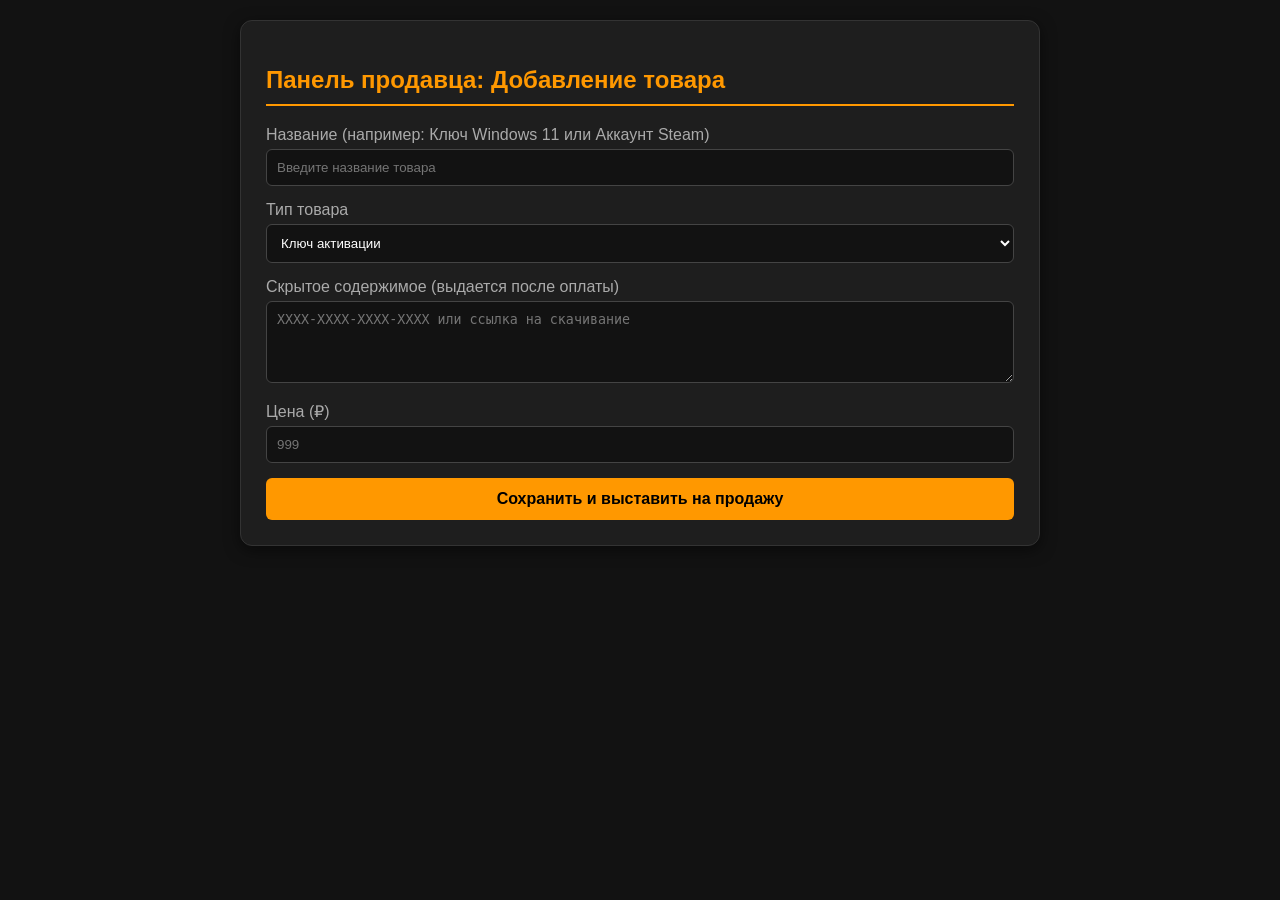
==== index.html @ bc340781 "Create index.html" ====
<!DOCTYPE html>
<html lang="ru">
<head>
<meta charset="UTF-8">
<meta name="viewport" content="width=device-width, initial-scale=1.0">
<title>Цифровой Маркетплейс</title>
<style>
    :root {
        --bg-color: #121212; /* Глубокий черный */
        --panel-bg: #1e1e1e;
        --primary-color: #ff9800; /* Мягко-оранжевый */
        --primary-hover: #e68a00;
        --text-main: #ffffff;
        --text-muted: #aaaaaa;
    }

    body {
        font-family: 'Segoe UI', Tahoma, Geneva, Verdana, sans-serif;
        background-color: var(--bg-color);
        color: var(--text-main);
        margin: 0;
        padding: 20px;
    }

    .container { max-width: 800px; margin: 0 auto; }

    .card {
        background-color: var(--panel-bg);
        border-radius: 12px;
        padding: 25px;
        box-shadow: 0 4px 15px rgba(0,0,0,0.5);
        border: 1px solid #333;
    }

    h2 { color: var(--primary-color); border-bottom: 2px solid var(--primary-color); padding-bottom: 10px; }

    .form-group { margin-bottom: 15px; }
    label { display: block; margin-bottom: 5px; color: var(--text-muted); }
    
    input[type="text"], input[type="number"], select, textarea {
        width: 100%;
        padding: 10px;
        background-color: var(--bg-color);
        border: 1px solid #444;
        color: var(--text-main);
        border-radius: 6px;
        box-sizing: border-box;
    }

    input:focus, textarea:focus { outline: none; border-color: var(--primary-color); }

    button {
        background-color: var(--primary-color);
        color: #000;
        border: none;
        padding: 12px 20px;
        font-size: 16px;
        font-weight: bold;
        border-radius: 6px;
        cursor: pointer;
        transition: background-color 0.3s;
        width: 100%;
    }

    button:hover { background-color: var(--primary-hover); }

    .qr-mockup {
        text-align: center;
        margin-top: 20px;
        padding: 20px;
        border: 2px dashed var(--primary-color);
        border-radius: 12px;
        display: none; /* Скрыто до нажатия кнопки */
    }
</style>
</head>
<body>

<div class="container">
    <div class="card">
        <h2>Панель продавца: Добавление товара</h2>
        <div class="form-group">
            <label>Название (например: Ключ Windows 11 или Аккаунт Steam)</label>
            <input type="text" placeholder="Введите название товара">
        </div>
        <div class="form-group">
            <label>Тип товара</label>
            <select>
                <option>Ключ активации</option>
                <option>Программа / Софт</option>
                <option>Игровой аккаунт</option>
            </select>
        </div>
        <div class="form-group">
            <label>Скрытое содержимое (выдается после оплаты)</label>
            <textarea rows="4" placeholder="XXXX-XXXX-XXXX-XXXX или ссылка на скачивание"></textarea>
        </div>
        <div class="form-group">
            <label>Цена (₽)</label>
            <input type="number" placeholder="999">
        </div>
        <button onclick="document.getElementById('qr-section').style.display='block'">Сохранить и выставить на продажу</button>
    </div>

    <div class="card qr-mockup" id="qr-section" style="margin-top: 20px;">
        <h2>Оплата по СБП</h2>
        <p style="color: var(--text-muted);">Отсканируйте QR-код в приложении вашего банка</p>
        <img src="https://api.qrserver.com/v1/create-qr-code/?size=150x150&data=Mockup" alt="QR СБП">
        <p>Сумма к оплате: <strong>999 ₽</strong></p>
        <button style="background-color: #28a745; color: white;">Эмулировать успешную оплату</button>
    </div>
</div>

</body>
</html>
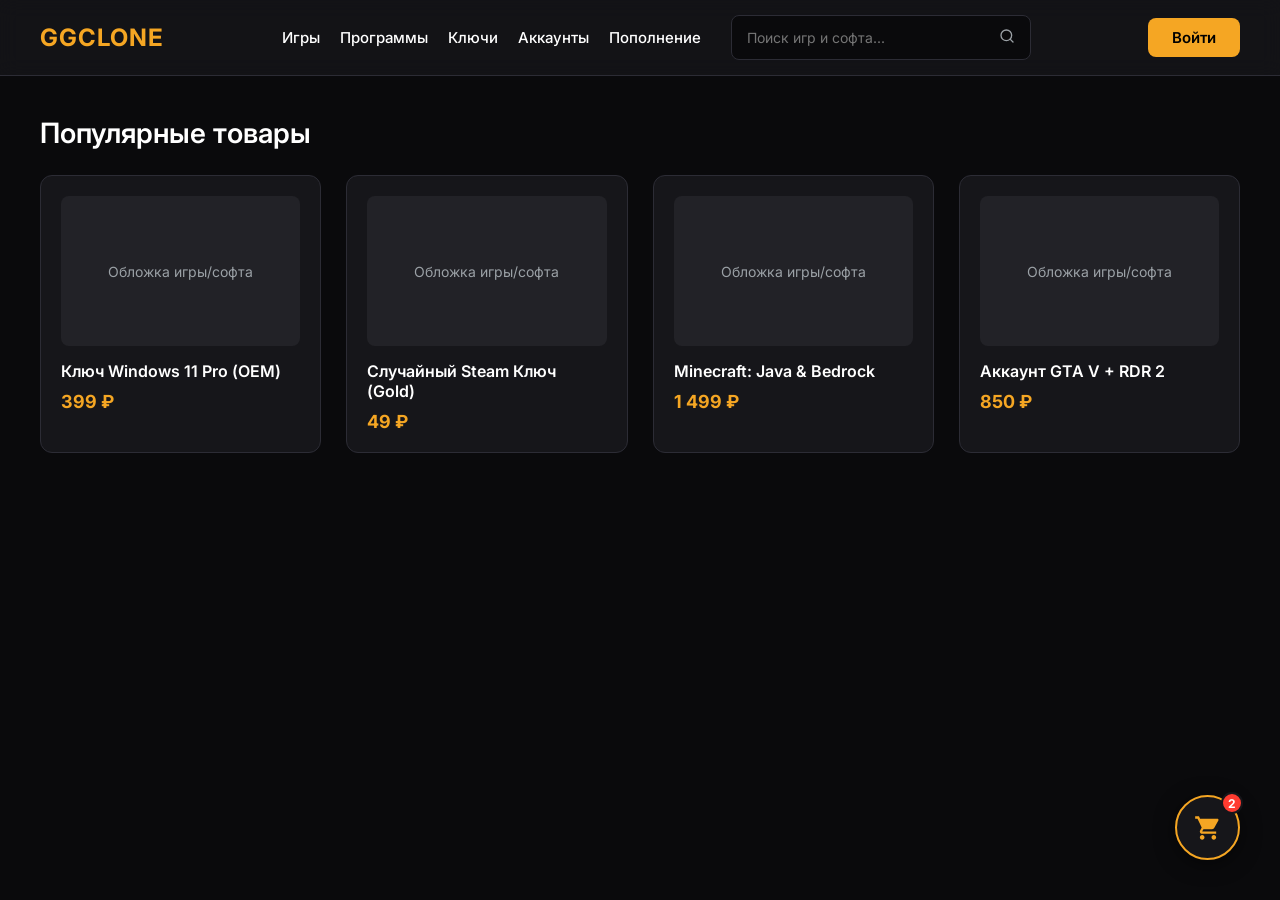
==== commit f4bc2432: "Update index.html" ====
--- a/index.html
+++ b/index.html
@@ -1,115 +1,311 @@
 <!DOCTYPE html>
 <html lang="ru">
 <head>
-<meta charset="UTF-8">
-<meta name="viewport" content="width=device-width, initial-scale=1.0">
-<title>Цифровой Маркетплейс</title>
-<style>
-    :root {
-        --bg-color: #121212; /* Глубокий черный */
-        --panel-bg: #1e1e1e;
-        --primary-color: #ff9800; /* Мягко-оранжевый */
-        --primary-hover: #e68a00;
-        --text-main: #ffffff;
-        --text-muted: #aaaaaa;
-    }
-
-    body {
-        font-family: 'Segoe UI', Tahoma, Geneva, Verdana, sans-serif;
-        background-color: var(--bg-color);
-        color: var(--text-main);
-        margin: 0;
-        padding: 20px;
-    }
-
-    .container { max-width: 800px; margin: 0 auto; }
-
-    .card {
-        background-color: var(--panel-bg);
-        border-radius: 12px;
-        padding: 25px;
-        box-shadow: 0 4px 15px rgba(0,0,0,0.5);
-        border: 1px solid #333;
-    }
-
-    h2 { color: var(--primary-color); border-bottom: 2px solid var(--primary-color); padding-bottom: 10px; }
-
-    .form-group { margin-bottom: 15px; }
-    label { display: block; margin-bottom: 5px; color: var(--text-muted); }
-    
-    input[type="text"], input[type="number"], select, textarea {
-        width: 100%;
-        padding: 10px;
-        background-color: var(--bg-color);
-        border: 1px solid #444;
-        color: var(--text-main);
-        border-radius: 6px;
-        box-sizing: border-box;
-    }
-
-    input:focus, textarea:focus { outline: none; border-color: var(--primary-color); }
-
-    button {
-        background-color: var(--primary-color);
-        color: #000;
-        border: none;
-        padding: 12px 20px;
-        font-size: 16px;
-        font-weight: bold;
-        border-radius: 6px;
-        cursor: pointer;
-        transition: background-color 0.3s;
-        width: 100%;
-    }
-
-    button:hover { background-color: var(--primary-hover); }
-
-    .qr-mockup {
-        text-align: center;
-        margin-top: 20px;
-        padding: 20px;
-        border: 2px dashed var(--primary-color);
-        border-radius: 12px;
-        display: none; /* Скрыто до нажатия кнопки */
-    }
-</style>
+    <meta charset="UTF-8">
+    <meta name="viewport" content="width=device-width, initial-scale=1.0">
+    <title>Главная - Маркетплейс Цифровых Товаров</title>
+    <link href="https://fonts.googleapis.com/css2?family=Inter:wght@400;500;600;700&display=swap" rel="stylesheet">
+    <style>
+        :root {
+            --bg-main: #0a0a0c;      /* Очень глубокий черный */
+            --bg-panel: #16161a;     /* Темно-серый для панелей */
+            --bg-hover: #222227;     /* Цвет при наведении */
+            --accent: #f5a623;       /* Мягкий оранжевый */
+            --accent-hover: #e0931d;
+            --text-main: #ffffff;
+            --text-muted: #9ba1a6;
+            --border-color: #2c2c35;
+        }
+
+        * {
+            margin: 0;
+            padding: 0;
+            box-sizing: border-box;
+            font-family: 'Inter', sans-serif;
+        }
+
+        body {
+            background-color: var(--bg-main);
+            color: var(--text-main);
+            min-height: 100vh;
+        }
+
+        /* --- ШАПКА САЙТА (HEADER) --- */
+        header {
+            display: flex;
+            justify-content: space-between;
+            align-items: center;
+            padding: 15px 40px;
+            background-color: rgba(22, 22, 26, 0.8);
+            backdrop-filter: blur(10px); /* Эффект матового стекла */
+            border-bottom: 1px solid var(--border-color);
+            position: sticky;
+            top: 0;
+            z-index: 100;
+        }
+
+        .logo {
+            font-size: 24px;
+            font-weight: 700;
+            color: var(--accent);
+            cursor: pointer;
+            letter-spacing: 1px;
+        }
+
+        /* Центральная часть: Категории + Поиск */
+        .header-center {
+            display: flex;
+            align-items: center;
+            gap: 30px;
+        }
+
+        .categories {
+            display: flex;
+            gap: 20px;
+        }
+
+        .categories a {
+            color: var(--text-main);
+            text-decoration: none;
+            font-weight: 500;
+            font-size: 15px;
+            transition: color 0.2s ease;
+        }
+
+        .categories a:hover {
+            color: var(--accent);
+        }
+
+        .search-bar {
+            display: flex;
+            align-items: center;
+            background-color: var(--bg-main);
+            border: 1px solid var(--border-color);
+            border-radius: 8px;
+            padding: 5px 15px;
+            width: 300px;
+            transition: border-color 0.3s;
+        }
+
+        .search-bar:focus-within {
+            border-color: var(--accent);
+        }
+
+        .search-bar input {
+            background: transparent;
+            border: none;
+            color: var(--text-main);
+            padding: 8px 0;
+            width: 100%;
+            outline: none;
+            font-size: 14px;
+        }
+
+        .search-bar button {
+            background: transparent;
+            border: none;
+            color: var(--text-muted);
+            cursor: pointer;
+            font-size: 16px;
+            transition: color 0.2s;
+        }
+
+        .search-bar button:hover {
+            color: var(--accent);
+        }
+
+        /* Правая часть: Авторизация */
+        .auth-btn {
+            background-color: var(--accent);
+            color: #000;
+            border: none;
+            padding: 10px 24px;
+            font-size: 15px;
+            font-weight: 600;
+            border-radius: 8px;
+            cursor: pointer;
+            transition: all 0.2s ease;
+        }
+
+        .auth-btn:hover {
+            background-color: var(--accent-hover);
+            transform: translateY(-2px);
+            box-shadow: 0 4px 12px rgba(245, 166, 35, 0.3);
+        }
+
+        /* --- ОСНОВНОЙ КОНТЕНТ (СЕТКА ТОВАРОВ ДЛЯ ПРИМЕРА) --- */
+        .main-content {
+            padding: 40px;
+            max-width: 1400px;
+            margin: 0 auto;
+        }
+
+        .section-title {
+            font-size: 28px;
+            margin-bottom: 25px;
+            font-weight: 600;
+        }
+
+        .products-grid {
+            display: grid;
+            grid-template-columns: repeat(auto-fill, minmax(280px, 1fr));
+            gap: 25px;
+        }
+
+        .product-card {
+            background-color: var(--bg-panel);
+            border: 1px solid var(--border-color);
+            border-radius: 12px;
+            padding: 20px;
+            transition: transform 0.3s ease, box-shadow 0.3s ease;
+            cursor: pointer;
+        }
+
+        .product-card:hover {
+            transform: translateY(-5px);
+            box-shadow: 0 8px 20px rgba(0,0,0,0.4);
+            border-color: var(--accent);
+        }
+
+        .product-image {
+            width: 100%;
+            height: 150px;
+            background-color: var(--bg-hover);
+            border-radius: 8px;
+            margin-bottom: 15px;
+            display: flex;
+            align-items: center;
+            justify-content: center;
+            color: var(--text-muted);
+            font-size: 14px;
+        }
+
+        .product-title {
+            font-size: 16px;
+            font-weight: 600;
+            margin-bottom: 10px;
+        }
+
+        .product-price {
+            font-size: 18px;
+            color: var(--accent);
+            font-weight: 700;
+        }
+
+        /* --- ПЛАВАЮЩАЯ КОРЗИНА --- */
+        .floating-cart {
+            position: fixed;
+            bottom: 40px;
+            right: 40px;
+            background-color: var(--bg-panel);
+            border: 2px solid var(--accent);
+            width: 65px;
+            height: 65px;
+            border-radius: 50%;
+            display: flex;
+            justify-content: center;
+            align-items: center;
+            box-shadow: 0 4px 20px rgba(0, 0, 0, 0.5);
+            cursor: pointer;
+            z-index: 1000;
+            transition: transform 0.3s ease, background-color 0.3s ease;
+        }
+
+        .floating-cart:hover {
+            transform: scale(1.1);
+            background-color: var(--accent);
+        }
+
+        .floating-cart:hover svg {
+            fill: #000; /* Меняем цвет иконки при наведении */
+        }
+
+        .floating-cart svg {
+            width: 28px;
+            height: 28px;
+            fill: var(--accent);
+            transition: fill 0.3s ease;
+        }
+
+        /* Счетчик товаров на корзине */
+        .cart-badge {
+            position: absolute;
+            top: -5px;
+            right: -5px;
+            background-color: #ff3b30;
+            color: white;
+            font-size: 12px;
+            font-weight: bold;
+            width: 22px;
+            height: 22px;
+            border-radius: 50%;
+            display: flex;
+            justify-content: center;
+            align-items: center;
+            border: 2px solid var(--bg-panel);
+        }
+    </style>
 </head>
 <body>
 
-<div class="container">
-    <div class="card">
-        <h2>Панель продавца: Добавление товара</h2>
-        <div class="form-group">
-            <label>Название (например: Ключ Windows 11 или Аккаунт Steam)</label>
-            <input type="text" placeholder="Введите название товара">
+    <header>
+        <div class="logo">GGCLONE</div>
+        
+        <div class="header-center">
+            <nav class="categories">
+                <a href="#">Игры</a>
+                <a href="#">Программы</a>
+                <a href="#">Ключи</a>
+                <a href="#">Аккаунты</a>
+                <a href="#">Пополнение</a>
+            </nav>
+            
+            <div class="search-bar">
+                <input type="text" placeholder="Поиск игр и софта...">
+                <button aria-label="Искать">
+                    <svg width="16" height="16" viewBox="0 0 24 24" fill="none" stroke="currentColor" stroke-width="2" stroke-linecap="round" stroke-linejoin="round"><circle cx="11" cy="11" r="8"></circle><line x1="21" y1="21" x2="16.65" y2="16.65"></line></svg>
+                </button>
+            </div>
         </div>
-        <div class="form-group">
-            <label>Тип товара</label>
-            <select>
-                <option>Ключ активации</option>
-                <option>Программа / Софт</option>
-                <option>Игровой аккаунт</option>
-            </select>
+
+        <div class="header-right">
+            <button class="auth-btn">Войти</button>
         </div>
-        <div class="form-group">
-            <label>Скрытое содержимое (выдается после оплаты)</label>
-            <textarea rows="4" placeholder="XXXX-XXXX-XXXX-XXXX или ссылка на скачивание"></textarea>
+    </header>
+
+    <main class="main-content">
+        <h2 class="section-title">Популярные товары</h2>
+        
+        <div class="products-grid">
+            <div class="product-card">
+                <div class="product-image">Обложка игры/софта</div>
+                <div class="product-title">Ключ Windows 11 Pro (ОЕМ)</div>
+                <div class="product-price">399 ₽</div>
+            </div>
+            <div class="product-card">
+                <div class="product-image">Обложка игры/софта</div>
+                <div class="product-title">Случайный Steam Ключ (Gold)</div>
+                <div class="product-price">49 ₽</div>
+            </div>
+            <div class="product-card">
+                <div class="product-image">Обложка игры/софта</div>
+                <div class="product-title">Minecraft: Java & Bedrock</div>
+                <div class="product-price">1 499 ₽</div>
+            </div>
+            <div class="product-card">
+                <div class="product-image">Обложка игры/софта</div>
+                <div class="product-title">Аккаунт GTA V + RDR 2</div>
+                <div class="product-price">850 ₽</div>
+            </div>
         </div>
-        <div class="form-group">
-            <label>Цена (₽)</label>
-            <input type="number" placeholder="999">
-        </div>
-        <button onclick="document.getElementById('qr-section').style.display='block'">Сохранить и выставить на продажу</button>
+    </main>
+
+    <div class="floating-cart" title="Корзина">
+        <div class="cart-badge">2</div>
+        <svg viewBox="0 0 24 24" xmlns="http://www.w3.org/2000/svg">
+            <path d="M7 18C5.9 18 5.01 18.9 5.01 20C5.01 21.1 5.9 22 7 22C8.1 22 9 21.1 9 20C9 18.9 8.1 18 7 18ZM1 2V4H3L6.6 11.59L5.25 14.04C5.09 14.32 5 14.65 5 15C5 16.1 5.9 17 7 17H19V15H7.42C7.28 15 7.17 14.89 7.17 14.75L7.2 14.63L8.1 13H15.55C16.3 13 16.96 12.59 17.3 11.97L20.88 5.48C20.96 5.34 21 5.17 21 5C21 4.45 20.55 4 20 4H5.21L4.27 2H1ZM17 18C15.9 18 15.01 18.9 15.01 20C15.01 21.1 15.9 22 17 22C18.1 22 19 21.1 19 20C19 18.9 18.1 18 17 18Z"/>
+        </svg>
     </div>
-
-    <div class="card qr-mockup" id="qr-section" style="margin-top: 20px;">
-        <h2>Оплата по СБП</h2>
-        <p style="color: var(--text-muted);">Отсканируйте QR-код в приложении вашего банка</p>
-        <img src="https://api.qrserver.com/v1/create-qr-code/?size=150x150&data=Mockup" alt="QR СБП">
-        <p>Сумма к оплате: <strong>999 ₽</strong></p>
-        <button style="background-color: #28a745; color: white;">Эмулировать успешную оплату</button>
-    </div>
-</div>
 
 </body>
 </html>
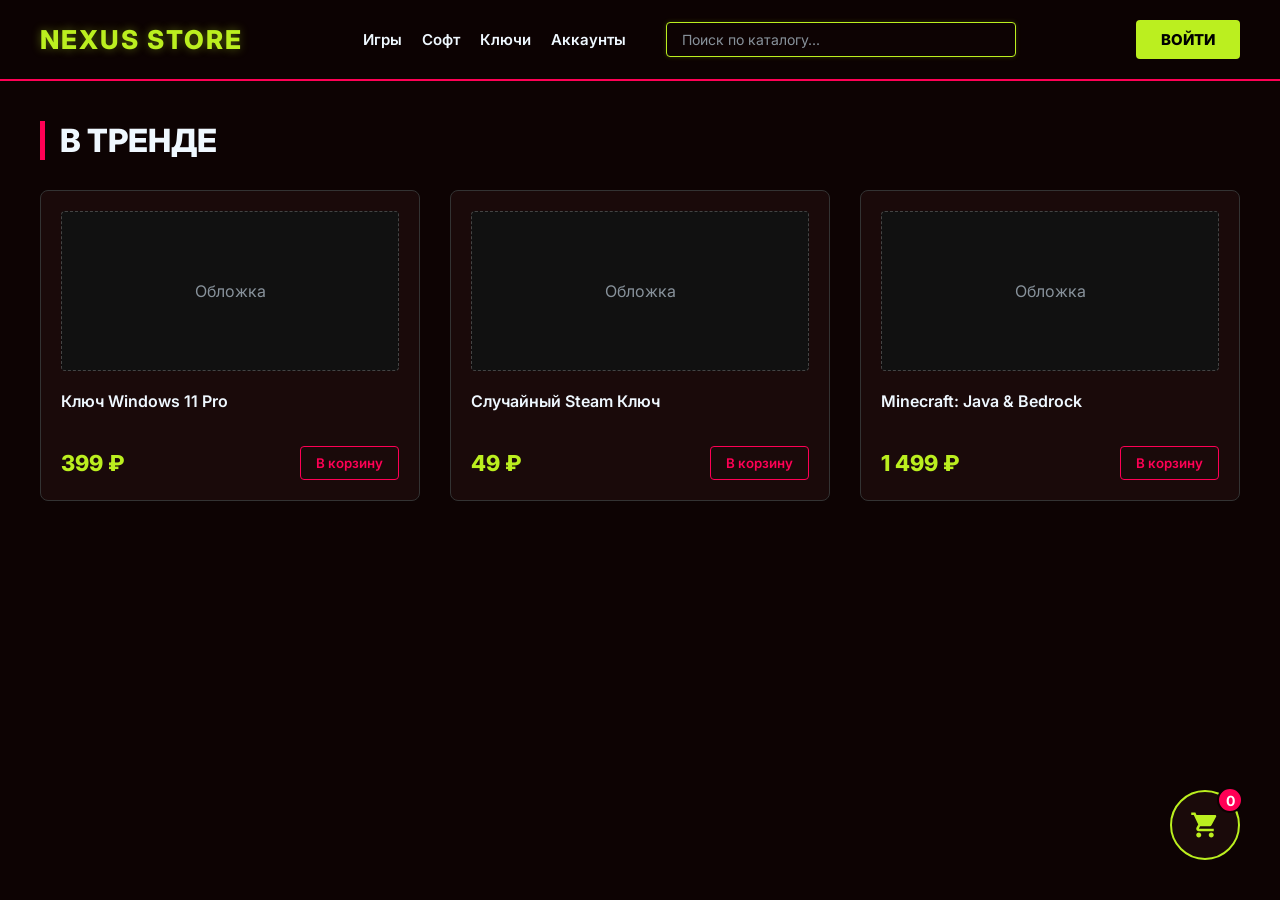
==== commit 92e92ea0: "Update index.html" ====
--- a/index.html
+++ b/index.html
@@ -3,18 +3,16 @@
 <head>
     <meta charset="UTF-8">
     <meta name="viewport" content="width=device-width, initial-scale=1.0">
-    <title>Главная - Маркетплейс Цифровых Товаров</title>
-    <link href="https://fonts.googleapis.com/css2?family=Inter:wght@400;500;600;700&display=swap" rel="stylesheet">
+    <title>Кибер-Маркетплейс</title>
+    <link href="https://fonts.googleapis.com/css2?family=Inter:wght@400;600;800&display=swap" rel="stylesheet">
     <style>
         :root {
-            --bg-main: #0a0a0c;      /* Очень глубокий черный */
-            --bg-panel: #16161a;     /* Темно-серый для панелей */
-            --bg-hover: #222227;     /* Цвет при наведении */
-            --accent: #f5a623;       /* Мягкий оранжевый */
-            --accent-hover: #e0931d;
-            --text-main: #ffffff;
-            --text-muted: #9ba1a6;
-            --border-color: #2c2c35;
+            --bg-main: #0D0303;      /* Глубокий темный фон */
+            --bg-panel: #1a0a0a;     /* Чуть светлее для карточек */
+            --text-main: #EFF8FF;    /* Ледяной белый текст */
+            --text-muted: #88929b;
+            --accent-lime: #BBEF1F;  /* Неоновый лайм */
+            --accent-pink: #FF0055;  /* Неоновый розовый */
         }
 
         * {
@@ -30,110 +28,86 @@
             min-height: 100vh;
         }
 
-        /* --- ШАПКА САЙТА (HEADER) --- */
+        /* --- ШАПКА --- */
         header {
             display: flex;
             justify-content: space-between;
             align-items: center;
-            padding: 15px 40px;
-            background-color: rgba(22, 22, 26, 0.8);
-            backdrop-filter: blur(10px); /* Эффект матового стекла */
-            border-bottom: 1px solid var(--border-color);
+            padding: 20px 40px;
+            background-color: rgba(13, 3, 3, 0.9);
+            border-bottom: 2px solid var(--accent-pink);
             position: sticky;
             top: 0;
             z-index: 100;
         }
 
         .logo {
-            font-size: 24px;
-            font-weight: 700;
-            color: var(--accent);
-            cursor: pointer;
-            letter-spacing: 1px;
-        }
-
-        /* Центральная часть: Категории + Поиск */
+            font-size: 26px;
+            font-weight: 800;
+            color: var(--accent-lime);
+            text-transform: uppercase;
+            letter-spacing: 2px;
+            text-shadow: 0 0 10px rgba(187, 239, 31, 0.4);
+        }
+
         .header-center {
             display: flex;
             align-items: center;
-            gap: 30px;
-        }
-
-        .categories {
-            display: flex;
-            gap: 20px;
-        }
-
+            gap: 40px;
+        }
+
+        .categories { display: flex; gap: 20px; }
         .categories a {
             color: var(--text-main);
             text-decoration: none;
-            font-weight: 500;
+            font-weight: 600;
             font-size: 15px;
-            transition: color 0.2s ease;
-        }
-
-        .categories a:hover {
-            color: var(--accent);
-        }
+            transition: color 0.3s;
+        }
+        .categories a:hover { color: var(--accent-pink); }
 
         .search-bar {
             display: flex;
             align-items: center;
             background-color: var(--bg-main);
-            border: 1px solid var(--border-color);
-            border-radius: 8px;
-            padding: 5px 15px;
-            width: 300px;
-            transition: border-color 0.3s;
-        }
-
-        .search-bar:focus-within {
-            border-color: var(--accent);
+            border: 1px solid var(--accent-lime);
+            border-radius: 4px;
+            padding: 8px 15px;
+            width: 350px;
+            box-shadow: 0 0 5px rgba(187, 239, 31, 0.2);
         }
 
         .search-bar input {
             background: transparent;
             border: none;
             color: var(--text-main);
-            padding: 8px 0;
             width: 100%;
             outline: none;
             font-size: 14px;
         }
-
-        .search-bar button {
-            background: transparent;
-            border: none;
-            color: var(--text-muted);
-            cursor: pointer;
-            font-size: 16px;
-            transition: color 0.2s;
-        }
-
-        .search-bar button:hover {
-            color: var(--accent);
-        }
-
-        /* Правая часть: Авторизация */
+        
+        .search-bar input::placeholder { color: var(--text-muted); }
+
         .auth-btn {
-            background-color: var(--accent);
+            background-color: var(--accent-lime);
             color: #000;
             border: none;
-            padding: 10px 24px;
+            padding: 10px 25px;
             font-size: 15px;
-            font-weight: 600;
-            border-radius: 8px;
+            font-weight: 800;
+            border-radius: 4px;
             cursor: pointer;
-            transition: all 0.2s ease;
+            transition: all 0.3s ease;
+            text-transform: uppercase;
         }
 
         .auth-btn:hover {
-            background-color: var(--accent-hover);
-            transform: translateY(-2px);
-            box-shadow: 0 4px 12px rgba(245, 166, 35, 0.3);
-        }
-
-        /* --- ОСНОВНОЙ КОНТЕНТ (СЕТКА ТОВАРОВ ДЛЯ ПРИМЕРА) --- */
+            background-color: var(--text-main);
+            box-shadow: 0 0 15px var(--accent-lime);
+            transform: scale(1.05);
+        }
+
+        /* --- КОНТЕНТ --- */
         .main-content {
             padding: 40px;
             max-width: 1400px;
@@ -141,55 +115,82 @@
         }
 
         .section-title {
-            font-size: 28px;
-            margin-bottom: 25px;
-            font-weight: 600;
+            font-size: 32px;
+            margin-bottom: 30px;
+            font-weight: 800;
+            text-transform: uppercase;
+            border-left: 5px solid var(--accent-pink);
+            padding-left: 15px;
         }
 
         .products-grid {
             display: grid;
             grid-template-columns: repeat(auto-fill, minmax(280px, 1fr));
-            gap: 25px;
+            gap: 30px;
         }
 
         .product-card {
             background-color: var(--bg-panel);
-            border: 1px solid var(--border-color);
-            border-radius: 12px;
+            border: 1px solid #333;
+            border-radius: 8px;
             padding: 20px;
-            transition: transform 0.3s ease, box-shadow 0.3s ease;
-            cursor: pointer;
+            transition: all 0.3s ease;
+            position: relative;
+            overflow: hidden;
         }
 
         .product-card:hover {
+            border-color: var(--accent-pink);
+            box-shadow: 0 0 20px rgba(255, 0, 85, 0.3);
             transform: translateY(-5px);
-            box-shadow: 0 8px 20px rgba(0,0,0,0.4);
-            border-color: var(--accent);
         }
 
         .product-image {
             width: 100%;
-            height: 150px;
-            background-color: var(--bg-hover);
-            border-radius: 8px;
-            margin-bottom: 15px;
+            height: 160px;
+            background-color: #111;
+            border-radius: 4px;
+            margin-bottom: 20px;
             display: flex;
             align-items: center;
             justify-content: center;
             color: var(--text-muted);
-            font-size: 14px;
+            border: 1px dashed #444;
         }
 
         .product-title {
             font-size: 16px;
             font-weight: 600;
-            margin-bottom: 10px;
+            margin-bottom: 15px;
+            height: 40px;
+        }
+
+        .card-bottom {
+            display: flex;
+            justify-content: space-between;
+            align-items: center;
         }
 
         .product-price {
-            font-size: 18px;
-            color: var(--accent);
-            font-weight: 700;
+            font-size: 22px;
+            color: var(--accent-lime);
+            font-weight: 800;
+        }
+
+        .buy-btn {
+            background-color: transparent;
+            border: 1px solid var(--accent-pink);
+            color: var(--accent-pink);
+            padding: 8px 15px;
+            border-radius: 4px;
+            cursor: pointer;
+            font-weight: 600;
+            transition: all 0.2s;
+        }
+
+        .buy-btn:hover {
+            background-color: var(--accent-pink);
+            color: #fff;
         }
 
         /* --- ПЛАВАЮЩАЯ КОРЗИНА --- */
@@ -198,114 +199,238 @@
             bottom: 40px;
             right: 40px;
             background-color: var(--bg-panel);
-            border: 2px solid var(--accent);
-            width: 65px;
-            height: 65px;
+            border: 2px solid var(--accent-lime);
+            width: 70px;
+            height: 70px;
             border-radius: 50%;
             display: flex;
             justify-content: center;
             align-items: center;
-            box-shadow: 0 4px 20px rgba(0, 0, 0, 0.5);
             cursor: pointer;
             z-index: 1000;
-            transition: transform 0.3s ease, background-color 0.3s ease;
+            transition: all 0.3s ease;
         }
 
         .floating-cart:hover {
-            transform: scale(1.1);
-            background-color: var(--accent);
-        }
-
-        .floating-cart:hover svg {
-            fill: #000; /* Меняем цвет иконки при наведении */
-        }
-
+            background-color: var(--accent-lime);
+            box-shadow: 0 0 20px var(--accent-lime);
+        }
+
+        .floating-cart:hover svg { fill: #000; }
+        
         .floating-cart svg {
-            width: 28px;
-            height: 28px;
-            fill: var(--accent);
+            width: 30px;
+            height: 30px;
+            fill: var(--accent-lime);
             transition: fill 0.3s ease;
         }
 
-        /* Счетчик товаров на корзине */
         .cart-badge {
             position: absolute;
             top: -5px;
             right: -5px;
-            background-color: #ff3b30;
-            color: white;
-            font-size: 12px;
+            background-color: var(--accent-pink);
+            color: #fff;
+            font-size: 14px;
             font-weight: bold;
-            width: 22px;
-            height: 22px;
+            width: 26px;
+            height: 26px;
             border-radius: 50%;
             display: flex;
             justify-content: center;
             align-items: center;
-            border: 2px solid var(--bg-panel);
-        }
+            border: 2px solid var(--bg-main);
+        }
+
+        /* --- МОДАЛЬНОЕ ОКНО (ВХОД) --- */
+        .modal-overlay {
+            display: none; /* Скрыто по умолчанию */
+            position: fixed;
+            top: 0; left: 0; width: 100%; height: 100%;
+            background: rgba(13, 3, 3, 0.85);
+            backdrop-filter: blur(5px);
+            z-index: 2000;
+            justify-content: center;
+            align-items: center;
+        }
+
+        .modal-overlay.active { display: flex; } /* Класс для показа окна */
+
+        .modal-box {
+            background: var(--bg-panel);
+            border: 2px solid var(--accent-pink);
+            padding: 40px;
+            border-radius: 8px;
+            width: 400px;
+            position: relative;
+            box-shadow: 0 0 30px rgba(255, 0, 85, 0.2);
+        }
+
+        .modal-close {
+            position: absolute;
+            top: 15px; right: 15px;
+            background: none; border: none;
+            color: var(--text-muted);
+            font-size: 24px; cursor: pointer;
+        }
+        
+        .modal-close:hover { color: var(--accent-pink); }
+
+        .modal-box h3 {
+            margin-bottom: 20px;
+            color: var(--text-main);
+            font-size: 24px;
+        }
+
+        .modal-box input {
+            width: 100%;
+            padding: 12px;
+            margin-bottom: 15px;
+            background: var(--bg-main);
+            border: 1px solid #444;
+            color: var(--text-main);
+            border-radius: 4px;
+        }
+
+        .modal-box input:focus {
+            border-color: var(--accent-lime);
+            outline: none;
+        }
+
+        .modal-box button.login-submit {
+            width: 100%;
+            background: var(--accent-pink);
+            color: #fff;
+            border: none;
+            padding: 12px;
+            font-size: 16px;
+            font-weight: bold;
+            border-radius: 4px;
+            cursor: pointer;
+        }
+        
+        .modal-box button.login-submit:hover { background: #d00045; }
+
     </style>
 </head>
 <body>
 
     <header>
-        <div class="logo">GGCLONE</div>
+        <div class="logo">Nexus Store</div>
         
         <div class="header-center">
             <nav class="categories">
                 <a href="#">Игры</a>
-                <a href="#">Программы</a>
+                <a href="#">Софт</a>
                 <a href="#">Ключи</a>
                 <a href="#">Аккаунты</a>
-                <a href="#">Пополнение</a>
             </nav>
             
             <div class="search-bar">
-                <input type="text" placeholder="Поиск игр и софта...">
-                <button aria-label="Искать">
-                    <svg width="16" height="16" viewBox="0 0 24 24" fill="none" stroke="currentColor" stroke-width="2" stroke-linecap="round" stroke-linejoin="round"><circle cx="11" cy="11" r="8"></circle><line x1="21" y1="21" x2="16.65" y2="16.65"></line></svg>
-                </button>
+                <input type="text" placeholder="Поиск по каталогу...">
             </div>
         </div>
 
         <div class="header-right">
-            <button class="auth-btn">Войти</button>
+            <button class="auth-btn" id="loginBtn">Войти</button>
         </div>
     </header>
 
     <main class="main-content">
-        <h2 class="section-title">Популярные товары</h2>
+        <h2 class="section-title">В тренде</h2>
         
         <div class="products-grid">
             <div class="product-card">
-                <div class="product-image">Обложка игры/софта</div>
-                <div class="product-title">Ключ Windows 11 Pro (ОЕМ)</div>
-                <div class="product-price">399 ₽</div>
+                <div class="product-image">Обложка</div>
+                <div class="product-title">Ключ Windows 11 Pro</div>
+                <div class="card-bottom">
+                    <div class="product-price">399 ₽</div>
+                    <button class="buy-btn" onclick="addToCart()">В корзину</button>
+                </div>
             </div>
             <div class="product-card">
-                <div class="product-image">Обложка игры/софта</div>
-                <div class="product-title">Случайный Steam Ключ (Gold)</div>
-                <div class="product-price">49 ₽</div>
+                <div class="product-image">Обложка</div>
+                <div class="product-title">Случайный Steam Ключ</div>
+                <div class="card-bottom">
+                    <div class="product-price">49 ₽</div>
+                    <button class="buy-btn" onclick="addToCart()">В корзину</button>
+                </div>
             </div>
             <div class="product-card">
-                <div class="product-image">Обложка игры/софта</div>
+                <div class="product-image">Обложка</div>
                 <div class="product-title">Minecraft: Java & Bedrock</div>
-                <div class="product-price">1 499 ₽</div>
-            </div>
-            <div class="product-card">
-                <div class="product-image">Обложка игры/софта</div>
-                <div class="product-title">Аккаунт GTA V + RDR 2</div>
-                <div class="product-price">850 ₽</div>
+                <div class="card-bottom">
+                    <div class="product-price">1 499 ₽</div>
+                    <button class="buy-btn" onclick="addToCart()">В корзину</button>
+                </div>
             </div>
         </div>
     </main>
 
-    <div class="floating-cart" title="Корзина">
-        <div class="cart-badge">2</div>
+    <div class="floating-cart" id="cartBtn" title="Корзина">
+        <div class="cart-badge" id="cartCount">0</div>
         <svg viewBox="0 0 24 24" xmlns="http://www.w3.org/2000/svg">
             <path d="M7 18C5.9 18 5.01 18.9 5.01 20C5.01 21.1 5.9 22 7 22C8.1 22 9 21.1 9 20C9 18.9 8.1 18 7 18ZM1 2V4H3L6.6 11.59L5.25 14.04C5.09 14.32 5 14.65 5 15C5 16.1 5.9 17 7 17H19V15H7.42C7.28 15 7.17 14.89 7.17 14.75L7.2 14.63L8.1 13H15.55C16.3 13 16.96 12.59 17.3 11.97L20.88 5.48C20.96 5.34 21 5.17 21 5C21 4.45 20.55 4 20 4H5.21L4.27 2H1ZM17 18C15.9 18 15.01 18.9 15.01 20C15.01 21.1 15.9 22 17 22C18.1 22 19 21.1 19 20C19 18.9 18.1 18 17 18Z"/>
         </svg>
     </div>
 
+    <div class="modal-overlay" id="authModal">
+        <div class="modal-box">
+            <button class="modal-close" id="closeModal">&times;</button>
+            <h3>Вход в аккаунт</h3>
+            <input type="text" placeholder="Email или Логин">
+            <input type="password" placeholder="Пароль">
+            <button class="login-submit" onclick="alert('Логика бэкенда пока не подключена!')">Продолжить</button>
+        </div>
+    </div>
+
+    <script>
+        // Логика модального окна входа
+        const loginBtn = document.getElementById('loginBtn');
+        const authModal = document.getElementById('authModal');
+        const closeModal = document.getElementById('closeModal');
+
+        // Открыть окно
+        loginBtn.addEventListener('click', () => {
+            authModal.classList.add('active');
+        });
+
+        // Закрыть окно при нажатии на крестик
+        closeModal.addEventListener('click', () => {
+            authModal.classList.remove('active');
+        });
+
+        // Закрыть окно при клике на темный фон вне окна
+        authModal.addEventListener('click', (e) => {
+            if (e.target === authModal) {
+                authModal.classList.remove('active');
+            }
+        });
+
+        // Логика корзины (счетчик)
+        let cartItems = 0;
+        const cartCountElement = document.getElementById('cartCount');
+
+        function addToCart() {
+            cartItems++;
+            cartCountElement.textContent = cartItems;
+            
+            // Небольшая анимация корзины при добавлении
+            const cartBtn = document.getElementById('cartBtn');
+            cartBtn.style.transform = 'scale(1.2)';
+            setTimeout(() => {
+                cartBtn.style.transform = 'scale(1)';
+            }, 200);
+        }
+
+        // Клик по самой корзине
+        document.getElementById('cartBtn').addEventListener('click', () => {
+            if(cartItems === 0) {
+                alert('Ваша корзина пуста!');
+            } else {
+                alert(`В корзине ${cartItems} товаров. Переход к оформлению...`);
+            }
+        });
+    </script>
 </body>
 </html>
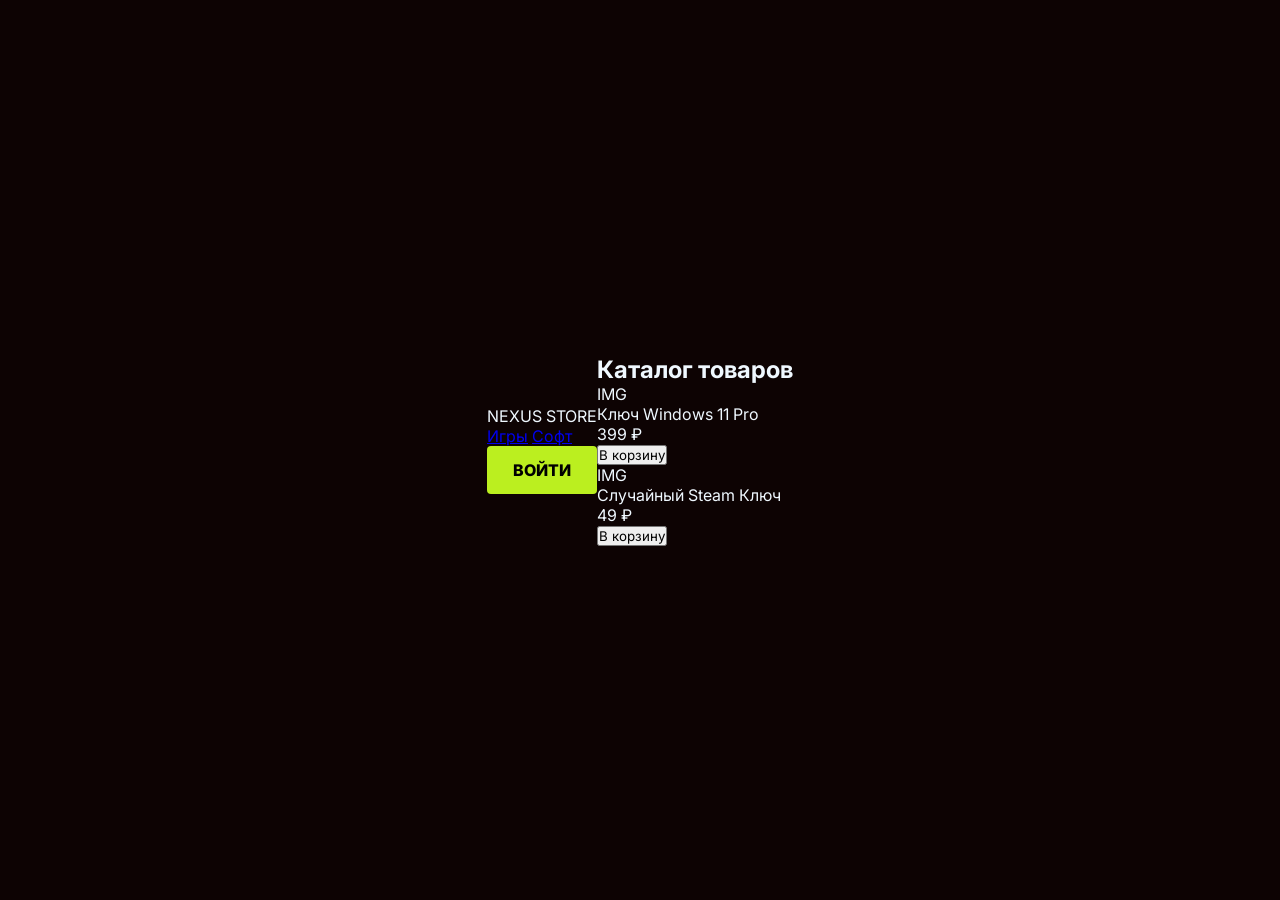
==== commit 2db64243: "Update index.html" ====
--- a/index.html
+++ b/index.html
@@ -2,435 +2,52 @@
 <html lang="ru">
 <head>
     <meta charset="UTF-8">
-    <meta name="viewport" content="width=device-width, initial-scale=1.0">
-    <title>Кибер-Маркетплейс</title>
+    <title>Nexus Store | Кибер-Маркетплейс</title>
     <link href="https://fonts.googleapis.com/css2?family=Inter:wght@400;600;800&display=swap" rel="stylesheet">
-    <style>
-        :root {
-            --bg-main: #0D0303;      /* Глубокий темный фон */
-            --bg-panel: #1a0a0a;     /* Чуть светлее для карточек */
-            --text-main: #EFF8FF;    /* Ледяной белый текст */
-            --text-muted: #88929b;
-            --accent-lime: #BBEF1F;  /* Неоновый лайм */
-            --accent-pink: #FF0055;  /* Неоновый розовый */
-        }
-
-        * {
-            margin: 0;
-            padding: 0;
-            box-sizing: border-box;
-            font-family: 'Inter', sans-serif;
-        }
-
-        body {
-            background-color: var(--bg-main);
-            color: var(--text-main);
-            min-height: 100vh;
-        }
-
-        /* --- ШАПКА --- */
-        header {
-            display: flex;
-            justify-content: space-between;
-            align-items: center;
-            padding: 20px 40px;
-            background-color: rgba(13, 3, 3, 0.9);
-            border-bottom: 2px solid var(--accent-pink);
-            position: sticky;
-            top: 0;
-            z-index: 100;
-        }
-
-        .logo {
-            font-size: 26px;
-            font-weight: 800;
-            color: var(--accent-lime);
-            text-transform: uppercase;
-            letter-spacing: 2px;
-            text-shadow: 0 0 10px rgba(187, 239, 31, 0.4);
-        }
-
-        .header-center {
-            display: flex;
-            align-items: center;
-            gap: 40px;
-        }
-
-        .categories { display: flex; gap: 20px; }
-        .categories a {
-            color: var(--text-main);
-            text-decoration: none;
-            font-weight: 600;
-            font-size: 15px;
-            transition: color 0.3s;
-        }
-        .categories a:hover { color: var(--accent-pink); }
-
-        .search-bar {
-            display: flex;
-            align-items: center;
-            background-color: var(--bg-main);
-            border: 1px solid var(--accent-lime);
-            border-radius: 4px;
-            padding: 8px 15px;
-            width: 350px;
-            box-shadow: 0 0 5px rgba(187, 239, 31, 0.2);
-        }
-
-        .search-bar input {
-            background: transparent;
-            border: none;
-            color: var(--text-main);
-            width: 100%;
-            outline: none;
-            font-size: 14px;
-        }
-        
-        .search-bar input::placeholder { color: var(--text-muted); }
-
-        .auth-btn {
-            background-color: var(--accent-lime);
-            color: #000;
-            border: none;
-            padding: 10px 25px;
-            font-size: 15px;
-            font-weight: 800;
-            border-radius: 4px;
-            cursor: pointer;
-            transition: all 0.3s ease;
-            text-transform: uppercase;
-        }
-
-        .auth-btn:hover {
-            background-color: var(--text-main);
-            box-shadow: 0 0 15px var(--accent-lime);
-            transform: scale(1.05);
-        }
-
-        /* --- КОНТЕНТ --- */
-        .main-content {
-            padding: 40px;
-            max-width: 1400px;
-            margin: 0 auto;
-        }
-
-        .section-title {
-            font-size: 32px;
-            margin-bottom: 30px;
-            font-weight: 800;
-            text-transform: uppercase;
-            border-left: 5px solid var(--accent-pink);
-            padding-left: 15px;
-        }
-
-        .products-grid {
-            display: grid;
-            grid-template-columns: repeat(auto-fill, minmax(280px, 1fr));
-            gap: 30px;
-        }
-
-        .product-card {
-            background-color: var(--bg-panel);
-            border: 1px solid #333;
-            border-radius: 8px;
-            padding: 20px;
-            transition: all 0.3s ease;
-            position: relative;
-            overflow: hidden;
-        }
-
-        .product-card:hover {
-            border-color: var(--accent-pink);
-            box-shadow: 0 0 20px rgba(255, 0, 85, 0.3);
-            transform: translateY(-5px);
-        }
-
-        .product-image {
-            width: 100%;
-            height: 160px;
-            background-color: #111;
-            border-radius: 4px;
-            margin-bottom: 20px;
-            display: flex;
-            align-items: center;
-            justify-content: center;
-            color: var(--text-muted);
-            border: 1px dashed #444;
-        }
-
-        .product-title {
-            font-size: 16px;
-            font-weight: 600;
-            margin-bottom: 15px;
-            height: 40px;
-        }
-
-        .card-bottom {
-            display: flex;
-            justify-content: space-between;
-            align-items: center;
-        }
-
-        .product-price {
-            font-size: 22px;
-            color: var(--accent-lime);
-            font-weight: 800;
-        }
-
-        .buy-btn {
-            background-color: transparent;
-            border: 1px solid var(--accent-pink);
-            color: var(--accent-pink);
-            padding: 8px 15px;
-            border-radius: 4px;
-            cursor: pointer;
-            font-weight: 600;
-            transition: all 0.2s;
-        }
-
-        .buy-btn:hover {
-            background-color: var(--accent-pink);
-            color: #fff;
-        }
-
-        /* --- ПЛАВАЮЩАЯ КОРЗИНА --- */
-        .floating-cart {
-            position: fixed;
-            bottom: 40px;
-            right: 40px;
-            background-color: var(--bg-panel);
-            border: 2px solid var(--accent-lime);
-            width: 70px;
-            height: 70px;
-            border-radius: 50%;
-            display: flex;
-            justify-content: center;
-            align-items: center;
-            cursor: pointer;
-            z-index: 1000;
-            transition: all 0.3s ease;
-        }
-
-        .floating-cart:hover {
-            background-color: var(--accent-lime);
-            box-shadow: 0 0 20px var(--accent-lime);
-        }
-
-        .floating-cart:hover svg { fill: #000; }
-        
-        .floating-cart svg {
-            width: 30px;
-            height: 30px;
-            fill: var(--accent-lime);
-            transition: fill 0.3s ease;
-        }
-
-        .cart-badge {
-            position: absolute;
-            top: -5px;
-            right: -5px;
-            background-color: var(--accent-pink);
-            color: #fff;
-            font-size: 14px;
-            font-weight: bold;
-            width: 26px;
-            height: 26px;
-            border-radius: 50%;
-            display: flex;
-            justify-content: center;
-            align-items: center;
-            border: 2px solid var(--bg-main);
-        }
-
-        /* --- МОДАЛЬНОЕ ОКНО (ВХОД) --- */
-        .modal-overlay {
-            display: none; /* Скрыто по умолчанию */
-            position: fixed;
-            top: 0; left: 0; width: 100%; height: 100%;
-            background: rgba(13, 3, 3, 0.85);
-            backdrop-filter: blur(5px);
-            z-index: 2000;
-            justify-content: center;
-            align-items: center;
-        }
-
-        .modal-overlay.active { display: flex; } /* Класс для показа окна */
-
-        .modal-box {
-            background: var(--bg-panel);
-            border: 2px solid var(--accent-pink);
-            padding: 40px;
-            border-radius: 8px;
-            width: 400px;
-            position: relative;
-            box-shadow: 0 0 30px rgba(255, 0, 85, 0.2);
-        }
-
-        .modal-close {
-            position: absolute;
-            top: 15px; right: 15px;
-            background: none; border: none;
-            color: var(--text-muted);
-            font-size: 24px; cursor: pointer;
-        }
-        
-        .modal-close:hover { color: var(--accent-pink); }
-
-        .modal-box h3 {
-            margin-bottom: 20px;
-            color: var(--text-main);
-            font-size: 24px;
-        }
-
-        .modal-box input {
-            width: 100%;
-            padding: 12px;
-            margin-bottom: 15px;
-            background: var(--bg-main);
-            border: 1px solid #444;
-            color: var(--text-main);
-            border-radius: 4px;
-        }
-
-        .modal-box input:focus {
-            border-color: var(--accent-lime);
-            outline: none;
-        }
-
-        .modal-box button.login-submit {
-            width: 100%;
-            background: var(--accent-pink);
-            color: #fff;
-            border: none;
-            padding: 12px;
-            font-size: 16px;
-            font-weight: bold;
-            border-radius: 4px;
-            cursor: pointer;
-        }
-        
-        .modal-box button.login-submit:hover { background: #d00045; }
-
-    </style>
+    <link rel="stylesheet" href="style.css">
 </head>
 <body>
 
     <header>
-        <div class="logo">Nexus Store</div>
-        
+        <div class="logo">NEXUS STORE</div>
         <div class="header-center">
             <nav class="categories">
                 <a href="#">Игры</a>
                 <a href="#">Софт</a>
-                <a href="#">Ключи</a>
-                <a href="#">Аккаунты</a>
             </nav>
-            
-            <div class="search-bar">
-                <input type="text" placeholder="Поиск по каталогу...">
-            </div>
         </div>
-
         <div class="header-right">
-            <button class="auth-btn" id="loginBtn">Войти</button>
+            <button class="btn-primary" onclick="window.location.href='login.html'">Войти</button>
         </div>
     </header>
 
     <main class="main-content">
-        <h2 class="section-title">В тренде</h2>
-        
+        <h2 class="section-title">Каталог товаров</h2>
         <div class="products-grid">
             <div class="product-card">
-                <div class="product-image">Обложка</div>
+                <div class="product-image">IMG</div>
                 <div class="product-title">Ключ Windows 11 Pro</div>
                 <div class="card-bottom">
                     <div class="product-price">399 ₽</div>
-                    <button class="buy-btn" onclick="addToCart()">В корзину</button>
+                    <button class="buy-btn" onclick="addToCart('win11', 'Ключ Windows 11 Pro', 399)">В корзину</button>
                 </div>
             </div>
             <div class="product-card">
-                <div class="product-image">Обложка</div>
+                <div class="product-image">IMG</div>
                 <div class="product-title">Случайный Steam Ключ</div>
                 <div class="card-bottom">
                     <div class="product-price">49 ₽</div>
-                    <button class="buy-btn" onclick="addToCart()">В корзину</button>
-                </div>
-            </div>
-            <div class="product-card">
-                <div class="product-image">Обложка</div>
-                <div class="product-title">Minecraft: Java & Bedrock</div>
-                <div class="card-bottom">
-                    <div class="product-price">1 499 ₽</div>
-                    <button class="buy-btn" onclick="addToCart()">В корзину</button>
+                    <button class="buy-btn" onclick="addToCart('steam_rnd', 'Случайный Steam Ключ', 49)">В корзину</button>
                 </div>
             </div>
         </div>
     </main>
 
-    <div class="floating-cart" id="cartBtn" title="Корзина">
-        <div class="cart-badge" id="cartCount">0</div>
-        <svg viewBox="0 0 24 24" xmlns="http://www.w3.org/2000/svg">
-            <path d="M7 18C5.9 18 5.01 18.9 5.01 20C5.01 21.1 5.9 22 7 22C8.1 22 9 21.1 9 20C9 18.9 8.1 18 7 18ZM1 2V4H3L6.6 11.59L5.25 14.04C5.09 14.32 5 14.65 5 15C5 16.1 5.9 17 7 17H19V15H7.42C7.28 15 7.17 14.89 7.17 14.75L7.2 14.63L8.1 13H15.55C16.3 13 16.96 12.59 17.3 11.97L20.88 5.48C20.96 5.34 21 5.17 21 5C21 4.45 20.55 4 20 4H5.21L4.27 2H1ZM17 18C15.9 18 15.01 18.9 15.01 20C15.01 21.1 15.9 22 17 22C18.1 22 19 21.1 19 20C19 18.9 18.1 18 17 18Z"/>
-        </svg>
+    <div class="floating-cart" id="cartBtn">
+        <div class="cart-badge" id="cartCount" style="display:none;">0</div>
+        <svg viewBox="0 0 24 24" fill="none" stroke="currentColor" stroke-width="2"><path d="M9 20a1 1 0 100 2 1 1 0 000-2zM20 20a1 1 0 100 2 1 1 0 000-2zM1 1h4l2.68 13.39a2 2 0 002 1.61h9.72a2 2 0 002-1.61L23 6H6"/></svg>
     </div>
 
-    <div class="modal-overlay" id="authModal">
-        <div class="modal-box">
-            <button class="modal-close" id="closeModal">&times;</button>
-            <h3>Вход в аккаунт</h3>
-            <input type="text" placeholder="Email или Логин">
-            <input type="password" placeholder="Пароль">
-            <button class="login-submit" onclick="alert('Логика бэкенда пока не подключена!')">Продолжить</button>
-        </div>
-    </div>
-
-    <script>
-        // Логика модального окна входа
-        const loginBtn = document.getElementById('loginBtn');
-        const authModal = document.getElementById('authModal');
-        const closeModal = document.getElementById('closeModal');
-
-        // Открыть окно
-        loginBtn.addEventListener('click', () => {
-            authModal.classList.add('active');
-        });
-
-        // Закрыть окно при нажатии на крестик
-        closeModal.addEventListener('click', () => {
-            authModal.classList.remove('active');
-        });
-
-        // Закрыть окно при клике на темный фон вне окна
-        authModal.addEventListener('click', (e) => {
-            if (e.target === authModal) {
-                authModal.classList.remove('active');
-            }
-        });
-
-        // Логика корзины (счетчик)
-        let cartItems = 0;
-        const cartCountElement = document.getElementById('cartCount');
-
-        function addToCart() {
-            cartItems++;
-            cartCountElement.textContent = cartItems;
-            
-            // Небольшая анимация корзины при добавлении
-            const cartBtn = document.getElementById('cartBtn');
-            cartBtn.style.transform = 'scale(1.2)';
-            setTimeout(() => {
-                cartBtn.style.transform = 'scale(1)';
-            }, 200);
-        }
-
-        // Клик по самой корзине
-        document.getElementById('cartBtn').addEventListener('click', () => {
-            if(cartItems === 0) {
-                alert('Ваша корзина пуста!');
-            } else {
-                alert(`В корзине ${cartItems} товаров. Переход к оформлению...`);
-            }
-        });
-    </script>
+    <script src="cart.js"></script>
 </body>
 </html>
--- a/style.css
+++ b/style.css
@@ -0,0 +1,65 @@
+/* style.css */
+:root {
+    --bg-main: #0D0303;      /* Глубокий темный */
+    --bg-panel: #1a0a0a;     /* Цвет карточек */
+    --text-main: #EFF8FF;    /* Ледяной белый */
+    --text-muted: #88929b;
+    --accent-lime: #BBEF1F;  /* Неоновый лайм */
+    --accent-pink: #FF0055;  /* Неоновый розовый */
+}
+
+* {
+    margin: 0;
+    padding: 0;
+    box-sizing: border-box;
+    font-family: 'Inter', sans-serif;
+}
+
+body {
+    background-color: var(--bg-main);
+    color: var(--text-main);
+    min-height: 100vh;
+    display: flex;
+    justify-content: center;
+    align-items: center;
+    padding: 20px;
+}
+
+/* Общий стиль для всех инпутов на сайте */
+input, select, textarea {
+    width: 100%;
+    padding: 12px;
+    background-color: var(--bg-main);
+    border: 1px solid #444;
+    color: var(--text-main);
+    border-radius: 4px;
+    margin-top: 8px;
+    margin-bottom: 20px;
+    font-size: 14px;
+}
+
+input:focus, select:focus, textarea:focus {
+    border-color: var(--accent-lime);
+    outline: none;
+    box-shadow: 0 0 8px rgba(187, 239, 31, 0.2);
+}
+
+/* Общий стиль для главных кнопок */
+.btn-primary {
+    background-color: var(--accent-lime);
+    color: #000;
+    border: none;
+    padding: 14px 20px;
+    font-size: 16px;
+    font-weight: 800;
+    border-radius: 4px;
+    cursor: pointer;
+    transition: all 0.3s ease;
+    width: 100%;
+    text-transform: uppercase;
+}
+
+.btn-primary:hover {
+    background-color: var(--text-main);
+    box-shadow: 0 0 15px var(--accent-lime);
+}
